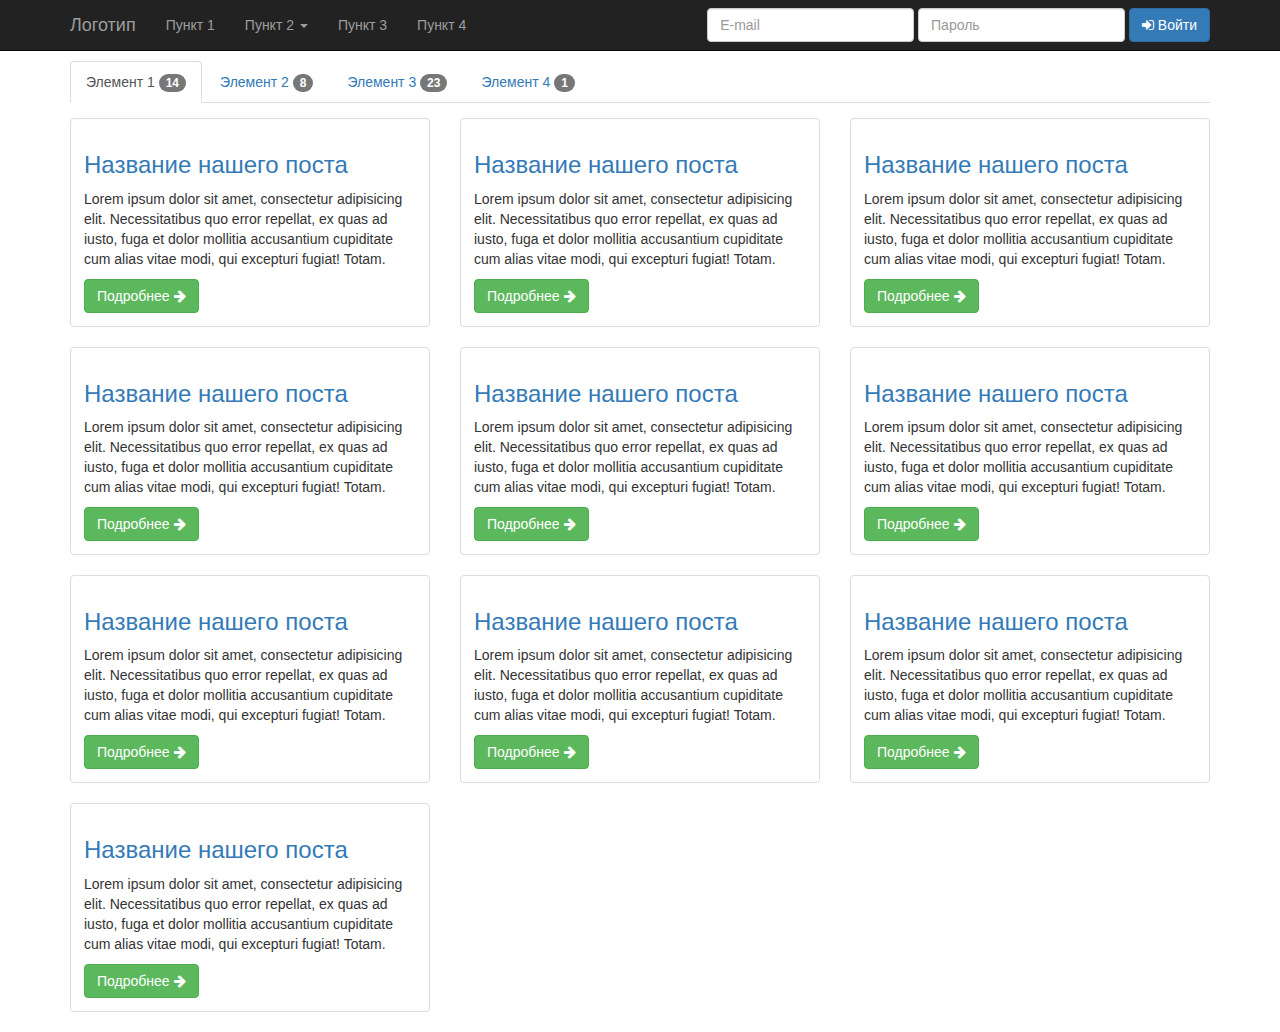
==== catalog.html @ 24fc50c2 "catalog page" ====
<!DOCTYPE html>
<html lang="en">
<head>
     <meta charset="utf-8">
     <meta http-equiv="X-UA-Compatible" content="IE=edge">
     <meta name="viewport" content="width=device-width, initial-scale=1">
     <title>Document</title>
     <link href="css/bootstrap.css" rel="stylesheet">
     <link href="style.css" rel="stylesheet">
     <link href="css/font-awesome.css" rel="stylesheet">
</head>
<body>
    <div class="navbar navbar-inverse navbar-fixed-top top-menu-line">
       <div class="container">
          <div class="navbar-header">
             <button type="button" class="navbar-toggle" data-toggle="collapse" data-target="#responsive-menu">
                <span class="sr-only">Открыть навигацию</span>
                <span class="icon-bar"></span>
                <span class="icon-bar"></span>
                <span class="icon-bar"></span>
           </button>
           <a href="#" class="navbar-brand">Логотип</a> 
      </div>
      <div class="collapse navbar-collapse" id="responsive-menu">
        <ul class="nav navbar-nav">
           <li><a href="#">Пункт 1</a></li>
           <li class="dropdown">
              <a href="#" class="dropdown-toggle" data-toggle="dropdown">Пункт 2 <b class="caret"></b></a>
              <ul class="dropdown-menu">
                 <li><a href="#">Пункт 2.1</a></li>
                 <li><a href="#">Пункт 2.2</a></li>
                 <li><a href="#">Пункт 2.3</a></li>
                 <li><a href="#">Пункт 2.4</a></li>
            </ul>
       </li>
       <li><a href="#">Пункт 3 </a></li>
       <li><a href="#">Пункт 4 </a></li>
  </ul>
  <form action="" class="navbar-form navbar-right">
      <div class="form-group">
         <input type="text" class="form-control" placeholder="E-mail" value="">
    </div>
    <div class="form-group">
         <input type="password" class="form-control" placeholder="Пароль" value="">
    </div>
    <button type="submit" class="btn btn-primary">
         <i class="fa fa-sign-in"></i> Войти
    </button>
</form>
</div>
</div>
</div>

<div class="container main-content">
     <div class="row">
          <div class="container">
           <ul class="nav nav-tabs">
                <li class="active"><a href="#">Элемент 1 <span class="badge">14</span></a> </li>
                <li><a href="#">Элемент 2 <span class="badge">8</span></a> </li>
                <li><a href="#">Элемент 3 <span class="badge">23</span></a> </li>
                <li><a href="#">Элемент 4 <span class="badge">1</span></a> </li>
           </ul>
      </div>
 </div>
 <div class="row">
     <div class="col-xs-6 col-sm-4">
          <div class="thumbnail">
               <img src="http://placehold.it/400x200" alt="">
               <div class="caption">
                    <h3><a href="">Название нашего поста</a></h3>
                    <p>Lorem ipsum dolor sit amet, consectetur adipisicing elit. Necessitatibus quo error repellat, ex quas ad iusto, fuga et dolor mollitia accusantium cupiditate cum alias vitae modi, qui excepturi fugiat! Totam.</p>
                    <a href="" class="btn btn-success">Подробнее <i class="fa fa-arrow-right"></i></a>
               </div>
          </div>
     </div>
     <div class="col-xs-6 col-sm-4">
          <div class="thumbnail">
               <img src="http://placehold.it/400x200" alt="">
               <div class="caption">
                    <h3><a href="">Название нашего поста</a></h3>
                    <p>Lorem ipsum dolor sit amet, consectetur adipisicing elit. Necessitatibus quo error repellat, ex quas ad iusto, fuga et dolor mollitia accusantium cupiditate cum alias vitae modi, qui excepturi fugiat! Totam.</p>
                    <a href="" class="btn btn-success">Подробнее <i class="fa fa-arrow-right"></i></a>
               </div>
          </div>
     </div>
     <div class="col-xs-6 col-sm-4">
          <div class="thumbnail">
               <img src="http://placehold.it/400x200" alt="">
               <div class="caption">
                    <h3><a href="">Название нашего поста</a></h3>
                    <p>Lorem ipsum dolor sit amet, consectetur adipisicing elit. Necessitatibus quo error repellat, ex quas ad iusto, fuga et dolor mollitia accusantium cupiditate cum alias vitae modi, qui excepturi fugiat! Totam.</p>
                    <a href="" class="btn btn-success">Подробнее <i class="fa fa-arrow-right"></i></a>
               </div>
          </div>
     </div>
     <div class="col-xs-6 col-sm-4">
          <div class="thumbnail">
               <img src="http://placehold.it/400x200" alt="">
               <div class="caption">
                    <h3><a href="">Название нашего поста</a></h3>
                    <p>Lorem ipsum dolor sit amet, consectetur adipisicing elit. Necessitatibus quo error repellat, ex quas ad iusto, fuga et dolor mollitia accusantium cupiditate cum alias vitae modi, qui excepturi fugiat! Totam.</p>
                    <a href="" class="btn btn-success">Подробнее <i class="fa fa-arrow-right"></i></a>
               </div>
          </div>
     </div>
     <div class="col-xs-6 col-sm-4">
          <div class="thumbnail">
               <img src="http://placehold.it/400x200" alt="">
               <div class="caption">
                    <h3><a href="">Название нашего поста</a></h3>
                    <p>Lorem ipsum dolor sit amet, consectetur adipisicing elit. Necessitatibus quo error repellat, ex quas ad iusto, fuga et dolor mollitia accusantium cupiditate cum alias vitae modi, qui excepturi fugiat! Totam.</p>
                    <a href="" class="btn btn-success">Подробнее <i class="fa fa-arrow-right"></i></a>
               </div>
          </div>
     </div>
     <div class="col-xs-6 col-sm-4">
          <div class="thumbnail">
               <img src="http://placehold.it/400x200" alt="">
               <div class="caption">
                    <h3><a href="">Название нашего поста</a></h3>
                    <p>Lorem ipsum dolor sit amet, consectetur adipisicing elit. Necessitatibus quo error repellat, ex quas ad iusto, fuga et dolor mollitia accusantium cupiditate cum alias vitae modi, qui excepturi fugiat! Totam.</p>
                    <a href="" class="btn btn-success">Подробнее <i class="fa fa-arrow-right"></i></a>
               </div>
          </div>
     </div>
     <div class="col-xs-6 col-sm-4">
          <div class="thumbnail">
               <img src="http://placehold.it/400x200" alt="">
               <div class="caption">
                    <h3><a href="">Название нашего поста</a></h3>
                    <p>Lorem ipsum dolor sit amet, consectetur adipisicing elit. Necessitatibus quo error repellat, ex quas ad iusto, fuga et dolor mollitia accusantium cupiditate cum alias vitae modi, qui excepturi fugiat! Totam.</p>
                    <a href="" class="btn btn-success">Подробнее <i class="fa fa-arrow-right"></i></a>
               </div>
          </div>
     </div>
     <div class="col-xs-6 col-sm-4">
          <div class="thumbnail">
               <img src="http://placehold.it/400x200" alt="">
               <div class="caption">
                    <h3><a href="">Название нашего поста</a></h3>
                    <p>Lorem ipsum dolor sit amet, consectetur adipisicing elit. Necessitatibus quo error repellat, ex quas ad iusto, fuga et dolor mollitia accusantium cupiditate cum alias vitae modi, qui excepturi fugiat! Totam.</p>
                    <a href="" class="btn btn-success">Подробнее <i class="fa fa-arrow-right"></i></a>
               </div>
          </div>
     </div>
     <div class="col-xs-6 col-sm-4">
          <div class="thumbnail">
               <img src="http://placehold.it/400x200" alt="">
               <div class="caption">
                    <h3><a href="">Название нашего поста</a></h3>
                    <p>Lorem ipsum dolor sit amet, consectetur adipisicing elit. Necessitatibus quo error repellat, ex quas ad iusto, fuga et dolor mollitia accusantium cupiditate cum alias vitae modi, qui excepturi fugiat! Totam.</p>
                    <a href="" class="btn btn-success">Подробнее <i class="fa fa-arrow-right"></i></a>
               </div>
          </div>
     </div>
     <div class="col-xs-6 col-sm-4">
          <div class="thumbnail">
               <img src="http://placehold.it/400x200" alt="">
               <div class="caption">
                    <h3><a href="">Название нашего поста</a></h3>
                    <p>Lorem ipsum dolor sit amet, consectetur adipisicing elit. Necessitatibus quo error repellat, ex quas ad iusto, fuga et dolor mollitia accusantium cupiditate cum alias vitae modi, qui excepturi fugiat! Totam.</p>
                    <a href="" class="btn btn-success">Подробнее <i class="fa fa-arrow-right"></i></a>
               </div>
          </div>
     </div>
</div>
</div>



<!-- jQuery (necessary for Bootstrap's JavaScript plugins) -->
<script src="https://ajax.googleapis.com/ajax/libs/jquery/3.1.1/jquery.min.js"></script>
<!-- Include all compiled plugins (below), or include individual files as needed -->
<script src="js/bootstrap.min.js"></script>     
</body>
</html>
---- style.css ----
.slider-block{
	margin-top: 51px;
}
.main-content{
     margin-top: 61px;
}
a.spoiler:after{
	content: " [-]";
}
a.spoiler.collapsed:after{
	content: " [+]";
}
.nav-tabs{
     margin-bottom: 15px;
}
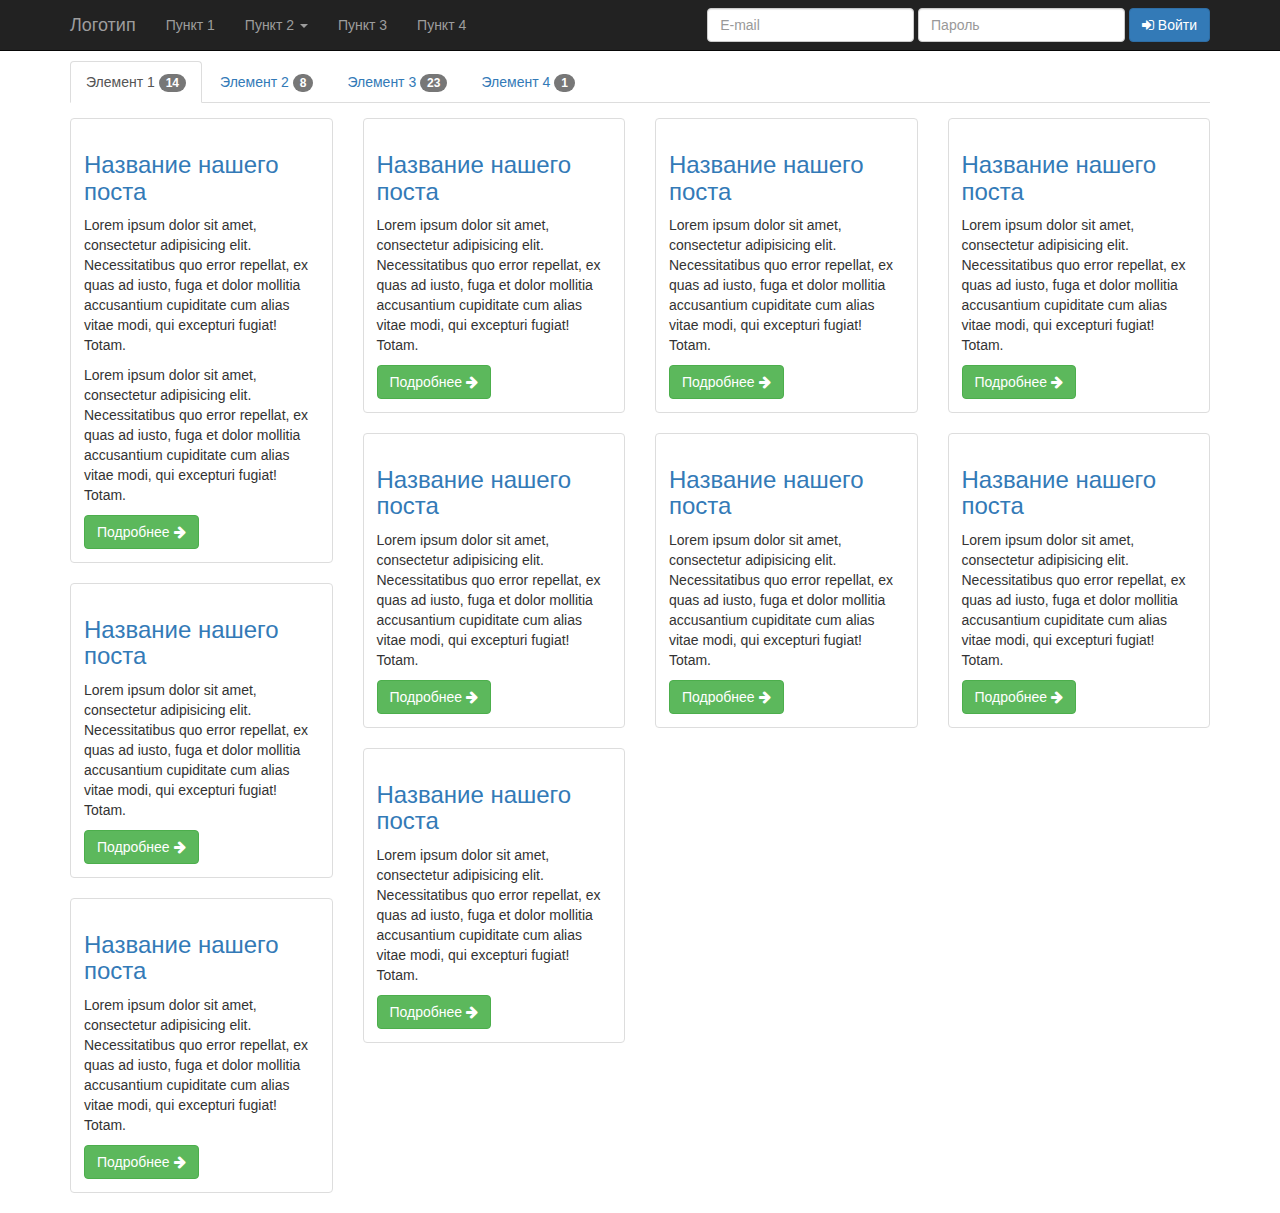
==== commit 0ce9349a: "Masonry" ====
--- a/catalog.html
+++ b/catalog.html
@@ -62,8 +62,19 @@
            </ul>
       </div>
  </div>
- <div class="row">
-     <div class="col-xs-6 col-sm-4">
+ <div class="row masonry" data-columns>
+     <div class="item">
+          <div class="thumbnail">
+               <img src="http://placehold.it/400x200" alt="">
+               <div class="caption">
+                    <h3><a href="">Название нашего поста</a></h3>
+                    <p>Lorem ipsum dolor sit amet, consectetur adipisicing elit. Necessitatibus quo error repellat, ex quas ad iusto, fuga et dolor mollitia accusantium cupiditate cum alias vitae modi, qui excepturi fugiat! Totam.</p>
+                    <p>Lorem ipsum dolor sit amet, consectetur adipisicing elit. Necessitatibus quo error repellat, ex quas ad iusto, fuga et dolor mollitia accusantium cupiditate cum alias vitae modi, qui excepturi fugiat! Totam.</p>
+                    <a href="" class="btn btn-success">Подробнее <i class="fa fa-arrow-right"></i></a>
+               </div>
+          </div>
+     </div>
+     <div class="item">
           <div class="thumbnail">
                <img src="http://placehold.it/400x200" alt="">
                <div class="caption">
@@ -73,7 +84,7 @@
                </div>
           </div>
      </div>
-     <div class="col-xs-6 col-sm-4">
+     <div class="item">
           <div class="thumbnail">
                <img src="http://placehold.it/400x200" alt="">
                <div class="caption">
@@ -83,7 +94,7 @@
                </div>
           </div>
      </div>
-     <div class="col-xs-6 col-sm-4">
+     <div class="item">
           <div class="thumbnail">
                <img src="http://placehold.it/400x200" alt="">
                <div class="caption">
@@ -93,7 +104,7 @@
                </div>
           </div>
      </div>
-     <div class="col-xs-6 col-sm-4">
+     <div class="item">
           <div class="thumbnail">
                <img src="http://placehold.it/400x200" alt="">
                <div class="caption">
@@ -103,7 +114,7 @@
                </div>
           </div>
      </div>
-     <div class="col-xs-6 col-sm-4">
+     <div class="item">
           <div class="thumbnail">
                <img src="http://placehold.it/400x200" alt="">
                <div class="caption">
@@ -113,7 +124,7 @@
                </div>
           </div>
      </div>
-     <div class="col-xs-6 col-sm-4">
+     <div class="item">
           <div class="thumbnail">
                <img src="http://placehold.it/400x200" alt="">
                <div class="caption">
@@ -123,7 +134,7 @@
                </div>
           </div>
      </div>
-     <div class="col-xs-6 col-sm-4">
+     <div class="item">
           <div class="thumbnail">
                <img src="http://placehold.it/400x200" alt="">
                <div class="caption">
@@ -133,7 +144,7 @@
                </div>
           </div>
      </div>
-     <div class="col-xs-6 col-sm-4">
+     <div class="item">
           <div class="thumbnail">
                <img src="http://placehold.it/400x200" alt="">
                <div class="caption">
@@ -143,17 +154,7 @@
                </div>
           </div>
      </div>
-     <div class="col-xs-6 col-sm-4">
-          <div class="thumbnail">
-               <img src="http://placehold.it/400x200" alt="">
-               <div class="caption">
-                    <h3><a href="">Название нашего поста</a></h3>
-                    <p>Lorem ipsum dolor sit amet, consectetur adipisicing elit. Necessitatibus quo error repellat, ex quas ad iusto, fuga et dolor mollitia accusantium cupiditate cum alias vitae modi, qui excepturi fugiat! Totam.</p>
-                    <a href="" class="btn btn-success">Подробнее <i class="fa fa-arrow-right"></i></a>
-               </div>
-          </div>
-     </div>
-     <div class="col-xs-6 col-sm-4">
+     <div class="item">
           <div class="thumbnail">
                <img src="http://placehold.it/400x200" alt="">
                <div class="caption">
@@ -171,6 +172,7 @@
 <!-- jQuery (necessary for Bootstrap's JavaScript plugins) -->
 <script src="https://ajax.googleapis.com/ajax/libs/jquery/3.1.1/jquery.min.js"></script>
 <!-- Include all compiled plugins (below), or include individual files as needed -->
-<script src="js/bootstrap.min.js"></script>     
+<script src="js/bootstrap.min.js"></script>
+<script src="js/salvattore.min.js"></script>     
 </body>
 </html>--- a/style.css
+++ b/style.css
@@ -11,5 +11,27 @@
 	content: " [+]";
 }
 .nav-tabs{
-     margin-bottom: 15px;
-}+     margin-bottom: 15px; 
+}
+@media screen and (max-width: 767px){
+     .masonry[data-columns]::before {
+          content: '1 .col-xs-12';
+     }
+}
+   
+@media screen and (min-width: 767px) and (max-width: 991px){
+     .masonry[data-columns]::before {
+          content: '2 .col-xs-6';
+     }
+}  
+
+@media screen and (min-width: 992px) and (max-width: 1199px){
+     .masonry[data-columns]::before {
+          content: '3 .col-xs-4';
+     }
+}  
+@media screen and (min-width: 1200px) {
+     .masonry[data-columns]::before {
+          content: '4 .col-xs-3';
+     }
+}  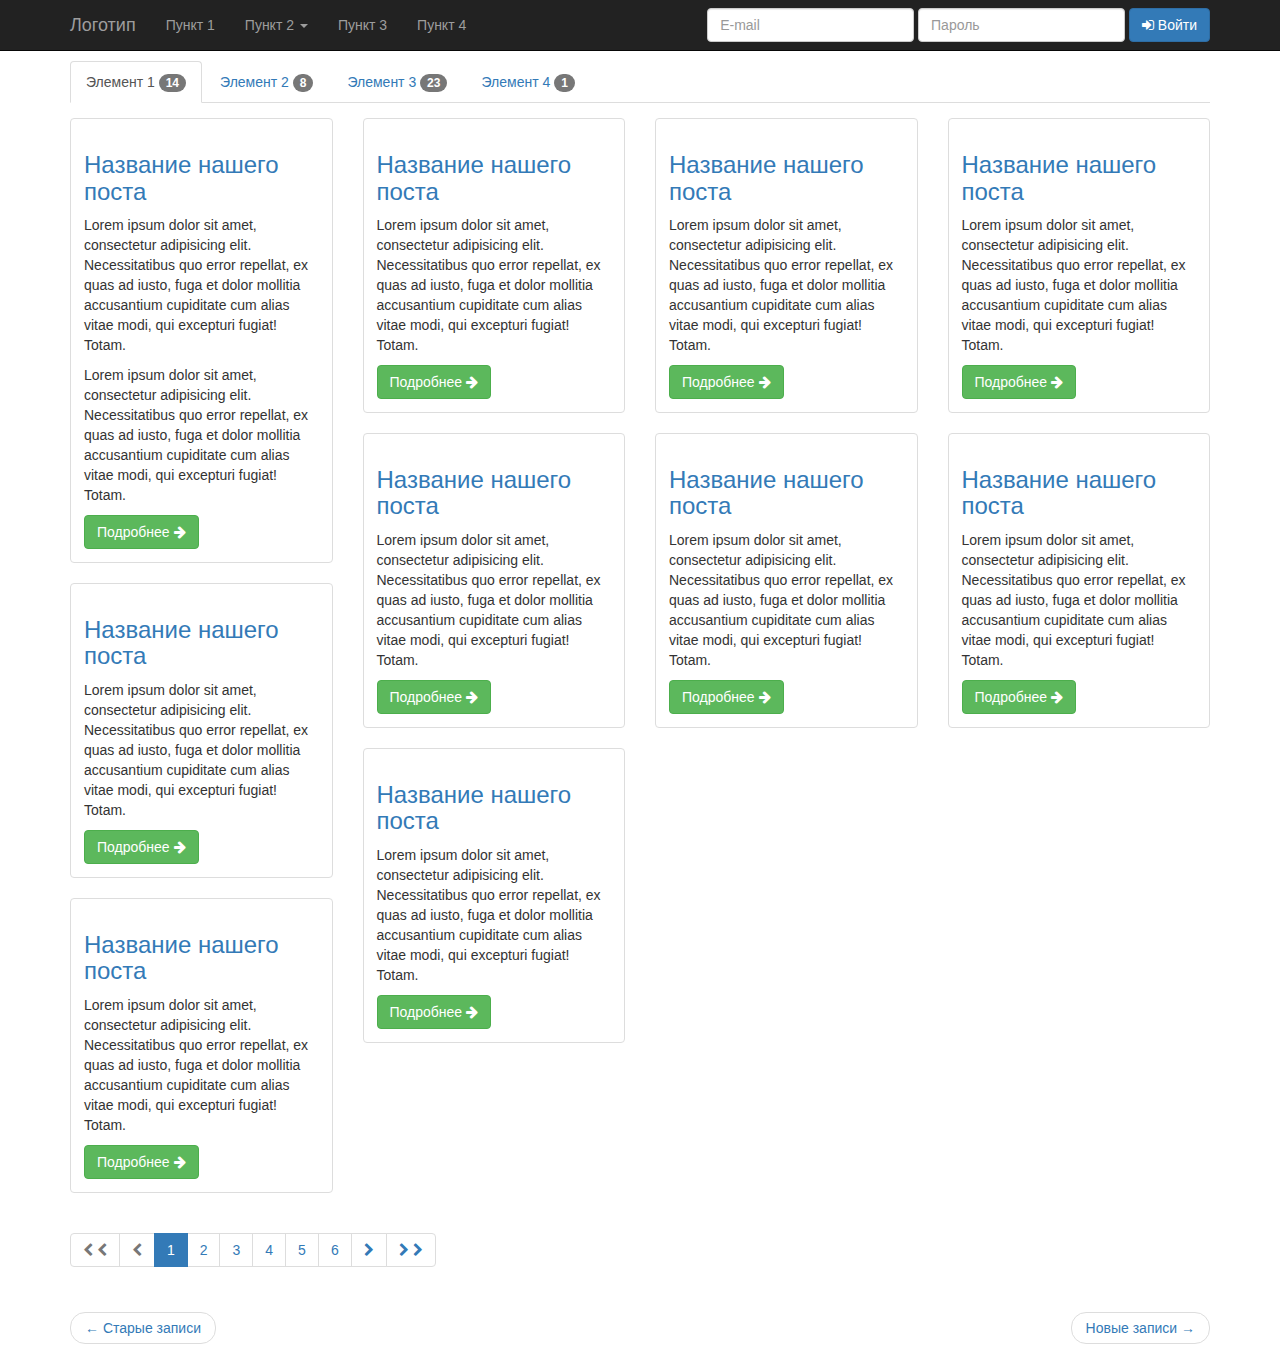
==== commit 02057761: "Pagination" ====
--- a/catalog.html
+++ b/catalog.html
@@ -165,6 +165,40 @@
           </div>
      </div>
 </div>
+<nav>
+     <ul class="pagination">
+          <li class="disabled"><a href="">
+               <i class="fa fa-chevron-left"></i>
+               <i class="fa fa-chevron-left"></i>
+          </a>
+     </li>
+     <li class="disabled"><a href="">
+          <i class="fa fa-chevron-left"></i>
+     </a>
+     </li>
+          <li class="active"><a href="#">1</a></li>
+          <li><a href="#">2</a></li>
+          <li><a href="#">3</a></li>
+          <li><a href="#">4</a></li>
+          <li><a href="#">5</a></li>
+          <li><a href="#">6</a></li>
+          <li><a href="">
+               <i class="fa fa-chevron-right"></i>
+          </a>
+     </li>
+     <li><a href="">
+          <i class="fa fa-chevron-right"></i>
+          <i class="fa fa-chevron-right"></i>
+     </a>
+     </li>
+</ul>
+</nav>
+<nav class="ul">
+     <ul class="pager">
+          <li class="previous"><a href="">&larr; Старые записи</a></li>
+          <li class="next"><a href="">Новые записи &rarr;</a></li>
+     </ul>
+</nav>
 </div>
 
 
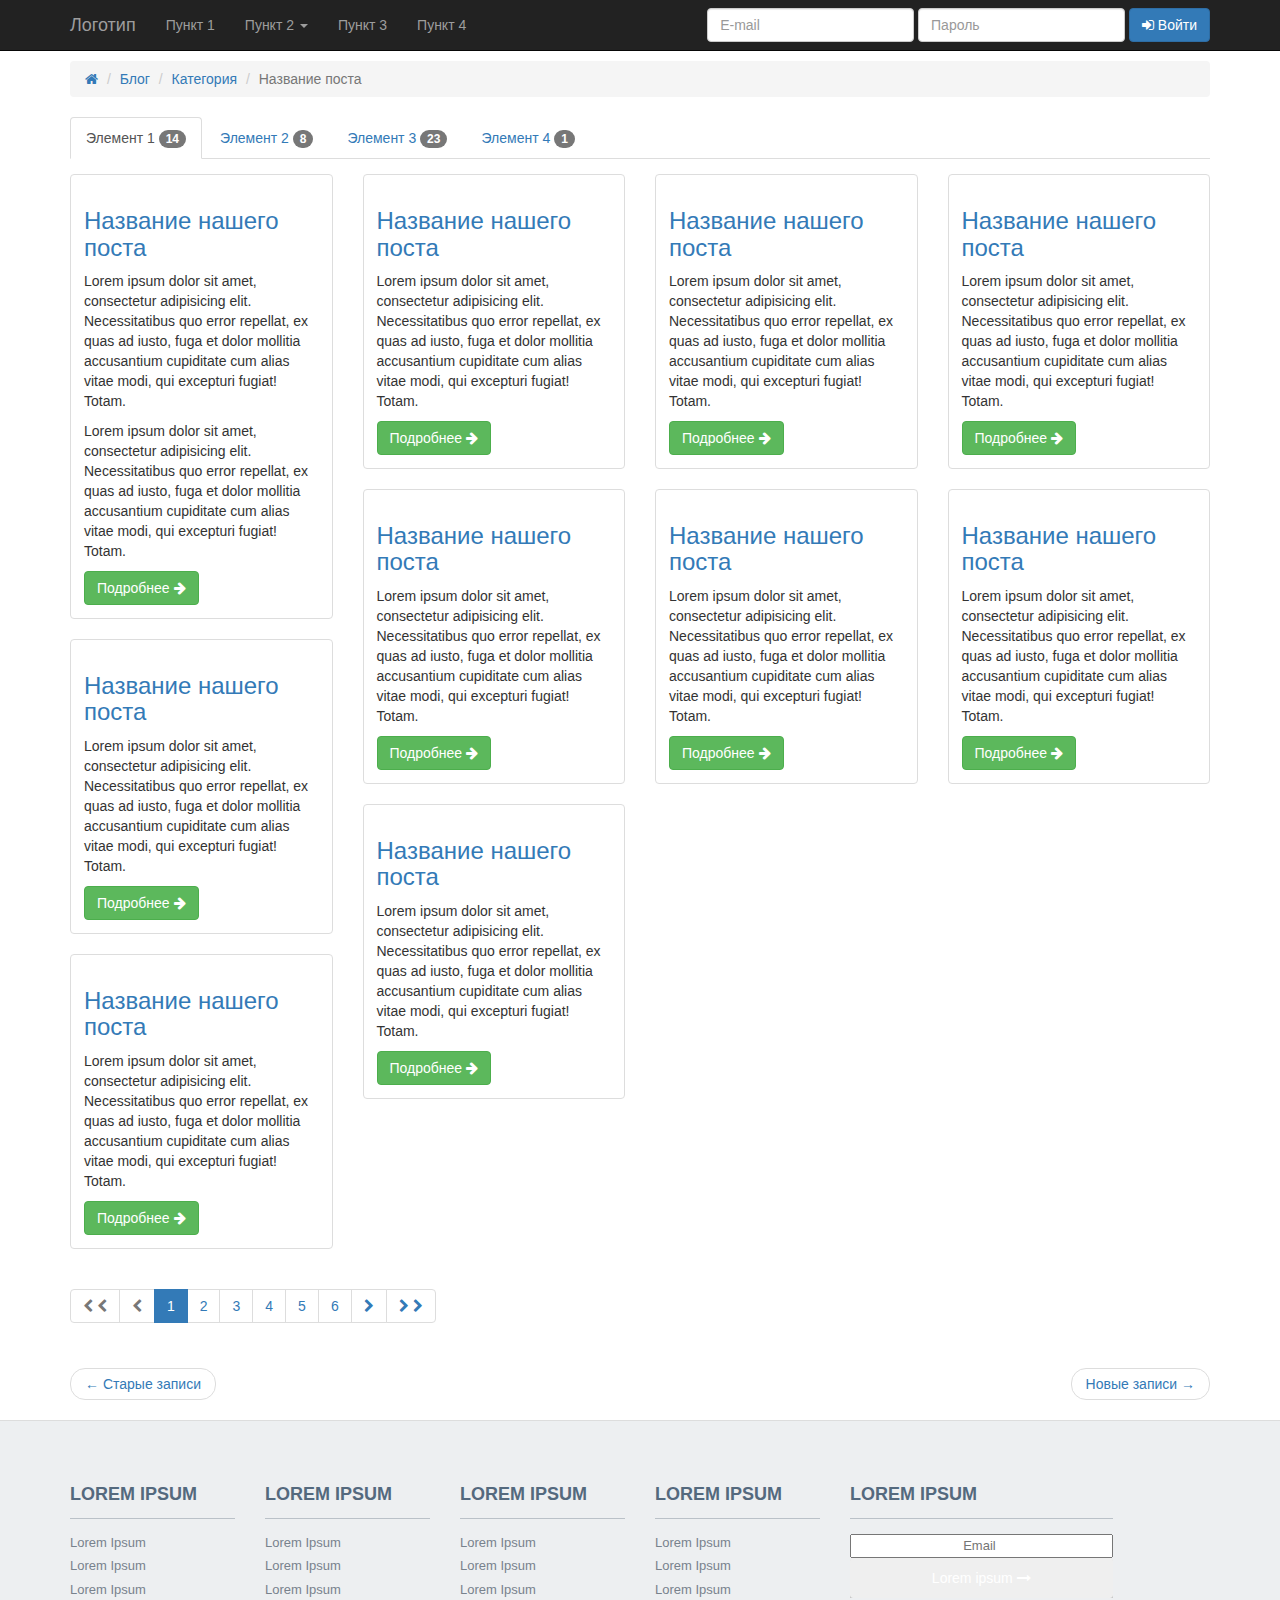
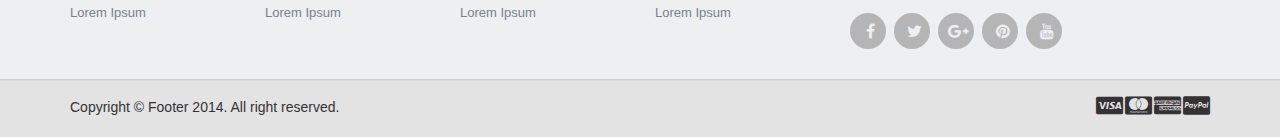
==== commit 290ec369: "breadcrumbs and footer" ====
--- a/catalog.html
+++ b/catalog.html
@@ -53,6 +53,14 @@
 
 <div class="container main-content">
      <div class="row">
+     <div class="container">
+          <ol class="breadcrumb">
+               <li><a href="#"><i class="fa fa-home"></i></a></li>
+               <li><a href="#">Блог</a></li>
+               <li><a href="#">Категория</a></li>
+               <li class="active ">Название поста</li>
+          </ol>
+     </div>
           <div class="container">
            <ul class="nav nav-tabs">
                 <li class="active"><a href="#">Элемент 1 <span class="badge">14</span></a> </li>
@@ -201,7 +209,87 @@
 </nav>
 </div>
 
-
+<link href="//maxcdn.bootstrapcdn.com/font-awesome/4.2.0/css/font-awesome.min.css" rel="stylesheet">
+<footer>
+    <div class="footer" id="footer">
+        <div class="container">
+            <div class="row">
+                <div class="col-lg-2  col-md-2 col-sm-4 col-xs-6">
+                    <h3> Lorem Ipsum </h3>
+                    <ul>
+                        <li> <a href="#"> Lorem Ipsum </a> </li>
+                        <li> <a href="#"> Lorem Ipsum </a> </li>
+                        <li> <a href="#"> Lorem Ipsum </a> </li>
+                        <li> <a href="#"> Lorem Ipsum </a> </li>
+                    </ul>
+                </div>
+                <div class="col-lg-2  col-md-2 col-sm-4 col-xs-6">
+                    <h3> Lorem Ipsum </h3>
+                    <ul>
+                        <li> <a href="#"> Lorem Ipsum </a> </li>
+                        <li> <a href="#"> Lorem Ipsum </a> </li>
+                        <li> <a href="#"> Lorem Ipsum </a> </li>
+                        <li> <a href="#"> Lorem Ipsum </a> </li>
+                    </ul>
+                </div>
+                <div class="col-lg-2  col-md-2 col-sm-4 col-xs-6">
+                    <h3> Lorem Ipsum </h3>
+                    <ul>
+                        <li> <a href="#"> Lorem Ipsum </a> </li>
+                        <li> <a href="#"> Lorem Ipsum </a> </li>
+                        <li> <a href="#"> Lorem Ipsum </a> </li>
+                        <li> <a href="#"> Lorem Ipsum </a> </li>
+                    </ul>
+                </div>
+                <div class="col-lg-2  col-md-2 col-sm-4 col-xs-6">
+                    <h3> Lorem Ipsum </h3>
+                    <ul>
+                        <li> <a href="#"> Lorem Ipsum </a> </li>
+                        <li> <a href="#"> Lorem Ipsum </a> </li>
+                        <li> <a href="#"> Lorem Ipsum </a> </li>
+                        <li> <a href="#"> Lorem Ipsum </a> </li>
+                    </ul>
+                </div>
+                <div class="col-lg-3  col-md-3 col-sm-6 col-xs-12 ">
+                    <h3> Lorem Ipsum </h3>
+                    <ul>
+                        <li>
+                            <div class="input-append newsletter-box text-center">
+                                <input type="text" class="full text-center" placeholder="Email ">
+                                <button class="btn  bg-gray" type="button"> Lorem ipsum <i class="fa fa-long-arrow-right"> </i> </button>
+                            </div>
+                        </li>
+                    </ul>
+                    <ul class="social">
+                        <li> <a href="#"> <i class=" fa fa-facebook">   </i> </a> </li>
+                        <li> <a href="#"> <i class="fa fa-twitter">   </i> </a> </li>
+                        <li> <a href="#"> <i class="fa fa-google-plus">   </i> </a> </li>
+                        <li> <a href="#"> <i class="fa fa-pinterest">   </i> </a> </li>
+                        <li> <a href="#"> <i class="fa fa-youtube">   </i> </a> </li>
+                    </ul>
+                </div>
+            </div>
+            <!--/.row--> 
+        </div>
+        <!--/.container--> 
+    </div>
+    <!--/.footer-->
+    
+    <div class="footer-bottom">
+        <div class="container">
+            <p class="pull-left"> Copyright © Footer 2014. All right reserved. </p>
+            <div class="pull-right">
+                <ul class="nav nav-pills payments">
+                    <li><i class="fa fa-cc-visa"></i></li>
+                    <li><i class="fa fa-cc-mastercard"></i></li>
+                    <li><i class="fa fa-cc-amex"></i></li>
+                    <li><i class="fa fa-cc-paypal"></i></li>
+                </ul> 
+            </div>
+        </div>
+    </div>
+    <!--/.footer-bottom--> 
+</footer>
 
 <!-- jQuery (necessary for Bootstrap's JavaScript plugins) -->
 <script src="https://ajax.googleapis.com/ajax/libs/jquery/3.1.1/jquery.min.js"></script>
--- a/style.css
+++ b/style.css
@@ -13,6 +13,144 @@
 .nav-tabs{
      margin-bottom: 15px; 
 }
+
+
+.full {
+    width: 100%;    
+}
+.gap {
+     height: 30px;
+     width: 100%;
+     clear: both;
+     display: block;
+}
+.footer {
+     background: #EDEFF1;
+     height: auto;
+     padding-bottom: 30px;
+     position: relative;
+     width: 100%;
+     border-bottom: 1px solid #CCCCCC;
+     border-top: 1px solid #DDDDDD;
+}
+.footer p {
+     margin: 0;
+}
+.footer img {
+     max-width: 100%;
+}
+.footer h3 {
+     border-bottom: 1px solid #BAC1C8;
+     color: #54697E;
+     font-size: 18px;
+     font-weight: 600;
+     line-height: 27px;
+     padding: 40px 0 10px;
+     text-transform: uppercase;
+}
+.footer ul {
+     font-size: 13px;
+     list-style-type: none;
+     margin-left: 0;
+     padding-left: 0;
+     margin-top: 15px;
+     color: #7F8C8D;
+}
+.footer ul li a {
+     padding: 0 0 5px 0;
+     display: block;
+}
+.footer a {
+     color: #78828D
+}
+.supportLi h4 {
+     font-size: 20px;
+     font-weight: lighter;
+     line-height: normal;
+     margin-bottom: 0 !important;
+     padding-bottom: 0;
+}
+.newsletter-box input#appendedInputButton {
+     background: #FFFFFF;
+     display: inline-block;
+     float: left;
+     height: 30px;
+     clear: both;
+     width: 100%;
+}
+.newsletter-box .btn {
+     border: medium none;
+     -webkit-border-radius: 3px;
+     -moz-border-radius: 3px;
+     -o-border-radius: 3px;
+     -ms-border-radius: 3px;
+     border-radius: 3px;
+     display: inline-block;
+     height: 40px;
+     padding: 0;
+     width: 100%;
+     color: #fff;
+}
+.newsletter-box {
+     overflow: hidden;
+}
+.bg-gray {
+     background-image: -moz-linear-gradient(center bottom, #BBBBBB 0%, #F0F0F0 100%);
+     box-shadow: 0 1px 0 #B4B3B3;
+}
+.social li {
+     background: none repeat scroll 0 0 #B5B5B5;
+     border: 2px solid #B5B5B5;
+     -webkit-border-radius: 50%;
+     -moz-border-radius: 50%;
+     -o-border-radius: 50%;
+     -ms-border-radius: 50%;
+     border-radius: 50%;
+     float: left;
+     height: 36px;
+     line-height: 36px;
+     margin: 0 8px 0 0;
+     padding: 0;
+     text-align: center;
+     width: 36px;
+     transition: all 0.5s ease 0s;
+     -moz-transition: all 0.5s ease 0s;
+     -webkit-transition: all 0.5s ease 0s;
+     -ms-transition: all 0.5s ease 0s;
+     -o-transition: all 0.5s ease 0s;
+}
+.social li:hover {
+     transform: scale(1.15) rotate(360deg);
+     -webkit-transform: scale(1.1) rotate(360deg);
+     -moz-transform: scale(1.1) rotate(360deg);
+     -ms-transform: scale(1.1) rotate(360deg);
+     -o-transform: scale(1.1) rotate(360deg);
+}
+.social li a {
+     color: #EDEFF1;
+}
+.social li:hover {
+     border: 2px solid #2c3e50;
+     background: #2c3e50;
+}
+.social li a i {
+     font-size: 16px;
+     margin: 0 0 0 5px;
+     color: #EDEFF1 !important;
+}
+.footer-bottom {
+     background: #E3E3E3;
+     border-top: 1px solid #DDDDDD;
+     padding-top: 10px;
+     padding-bottom: 10px;
+}
+.footer-bottom p.pull-left {
+     padding-top: 6px;
+}
+.payments {
+     font-size: 1.5em;   
+}
+
 @media screen and (max-width: 767px){
      .masonry[data-columns]::before {
           content: '1 .col-xs-12';
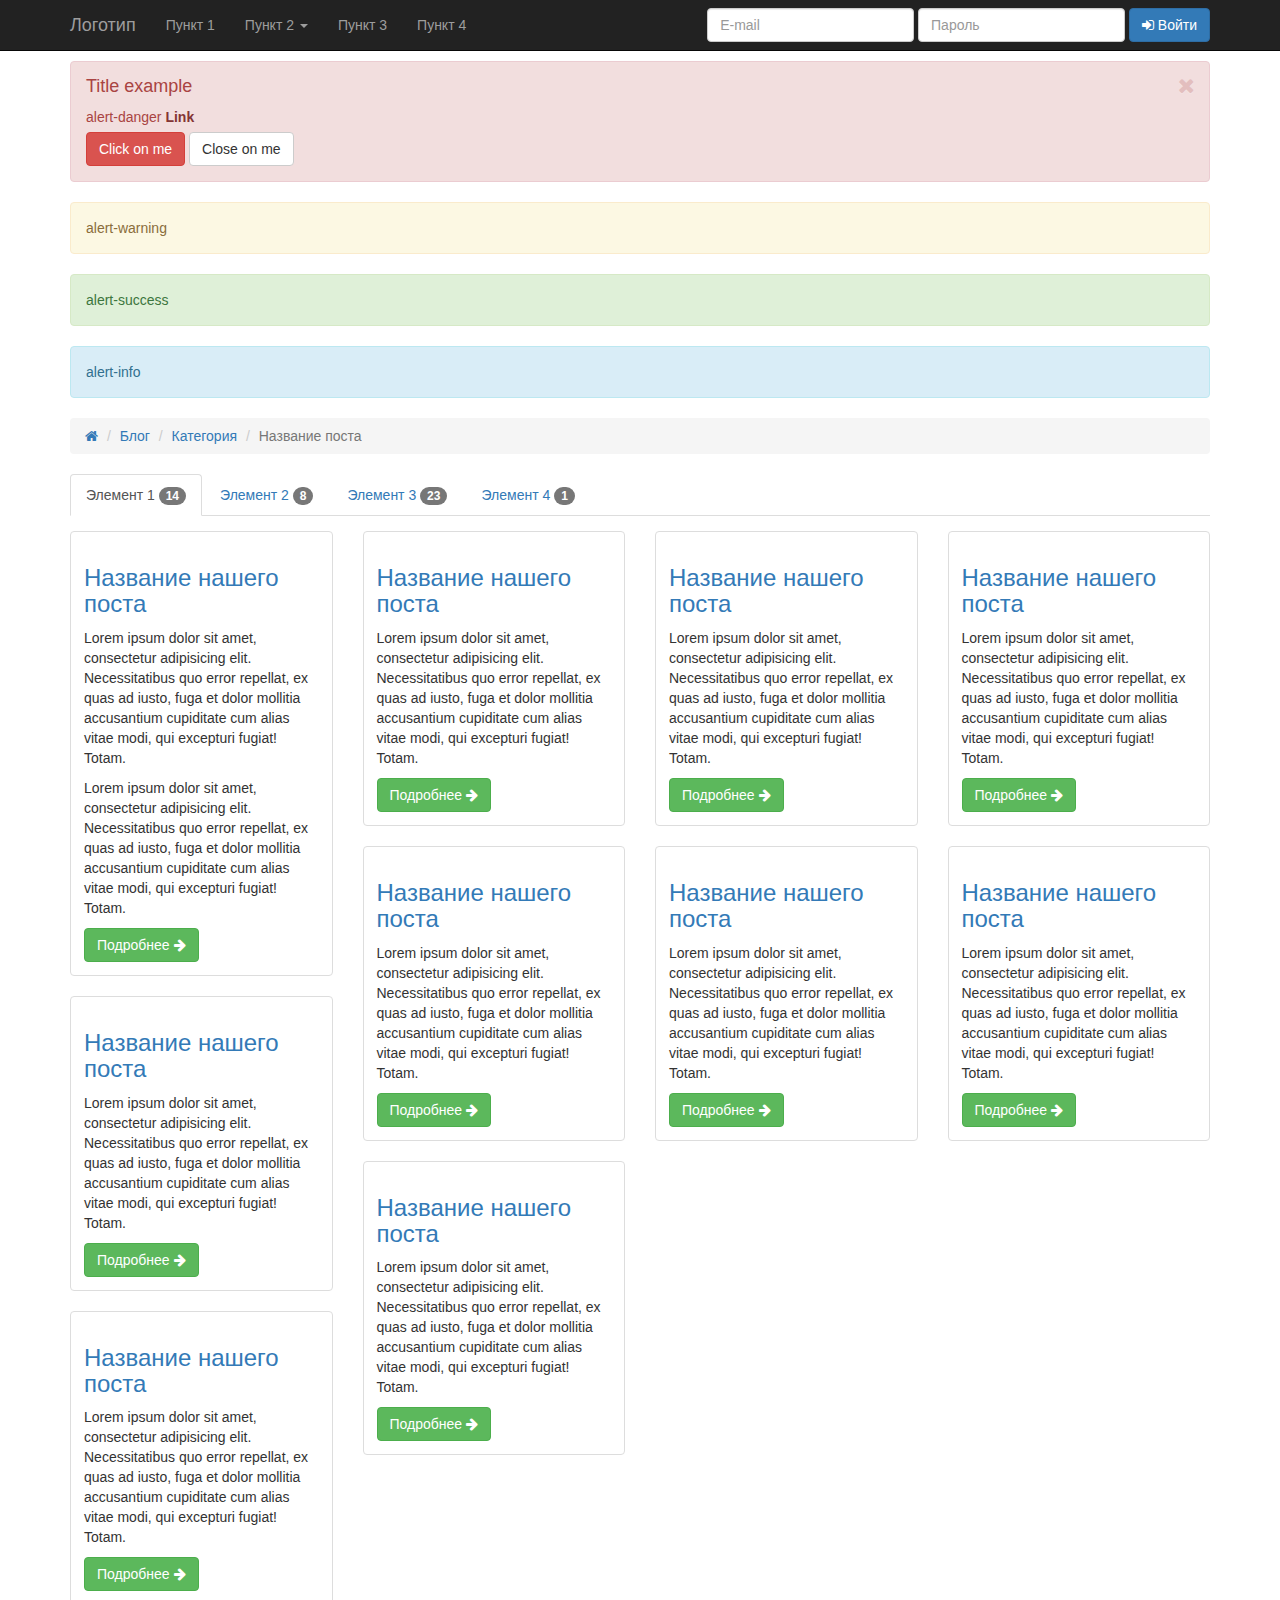
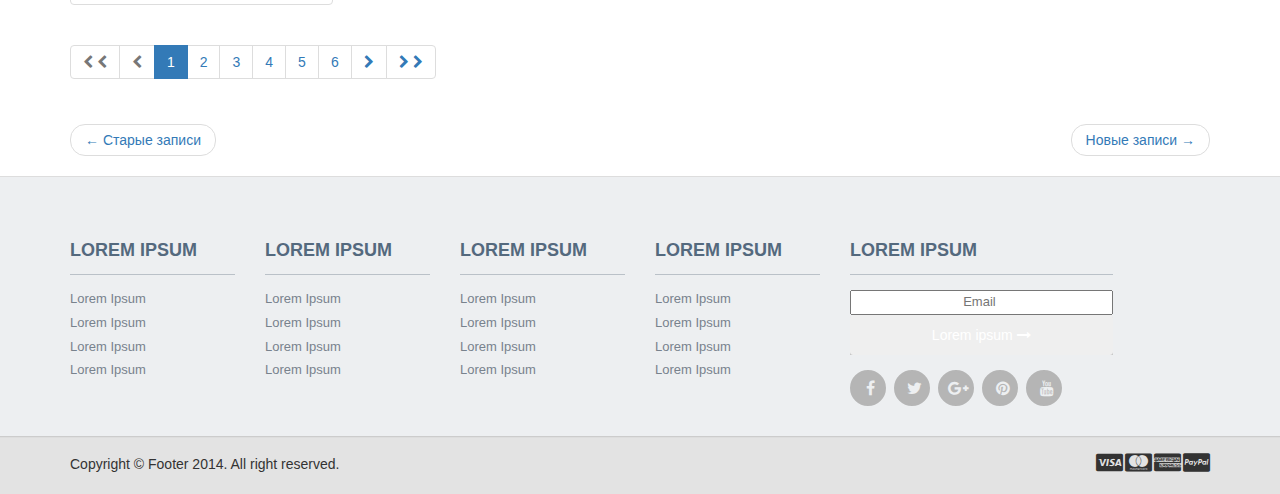
==== commit 01938aac: "Created alerts" ====
--- a/catalog.html
+++ b/catalog.html
@@ -52,6 +52,24 @@
 </div>
 
 <div class="container main-content">
+     <div class="alert alert-danger alert-dismissible">
+          <button type="button" class="close" data-dismiss ="alert"><i class="fa fa-close"></i></button>
+          <h4>Title example</h4>   
+          <p>alert-danger <a href="#" class="alert-link">Link</a></p>
+          <p>
+               <button type="button" class="btn btn-default btn-danger">Click on me</button>
+               <button type="button" class="btn btn-default">Close on me</button>
+          </p>
+     </div>
+     <div class="alert alert-warning">
+          alert-warning
+     </div>
+     <div class="alert alert-success">
+          alert-success
+     </div>
+     <div class="alert alert-info">
+          alert-info
+     </div>
      <div class="row">
      <div class="container">
           <ol class="breadcrumb">
@@ -289,7 +307,7 @@
         </div>
     </div>
     <!--/.footer-bottom--> 
-</footer>
+</footer> 
 
 <!-- jQuery (necessary for Bootstrap's JavaScript plugins) -->
 <script src="https://ajax.googleapis.com/ajax/libs/jquery/3.1.1/jquery.min.js"></script>
